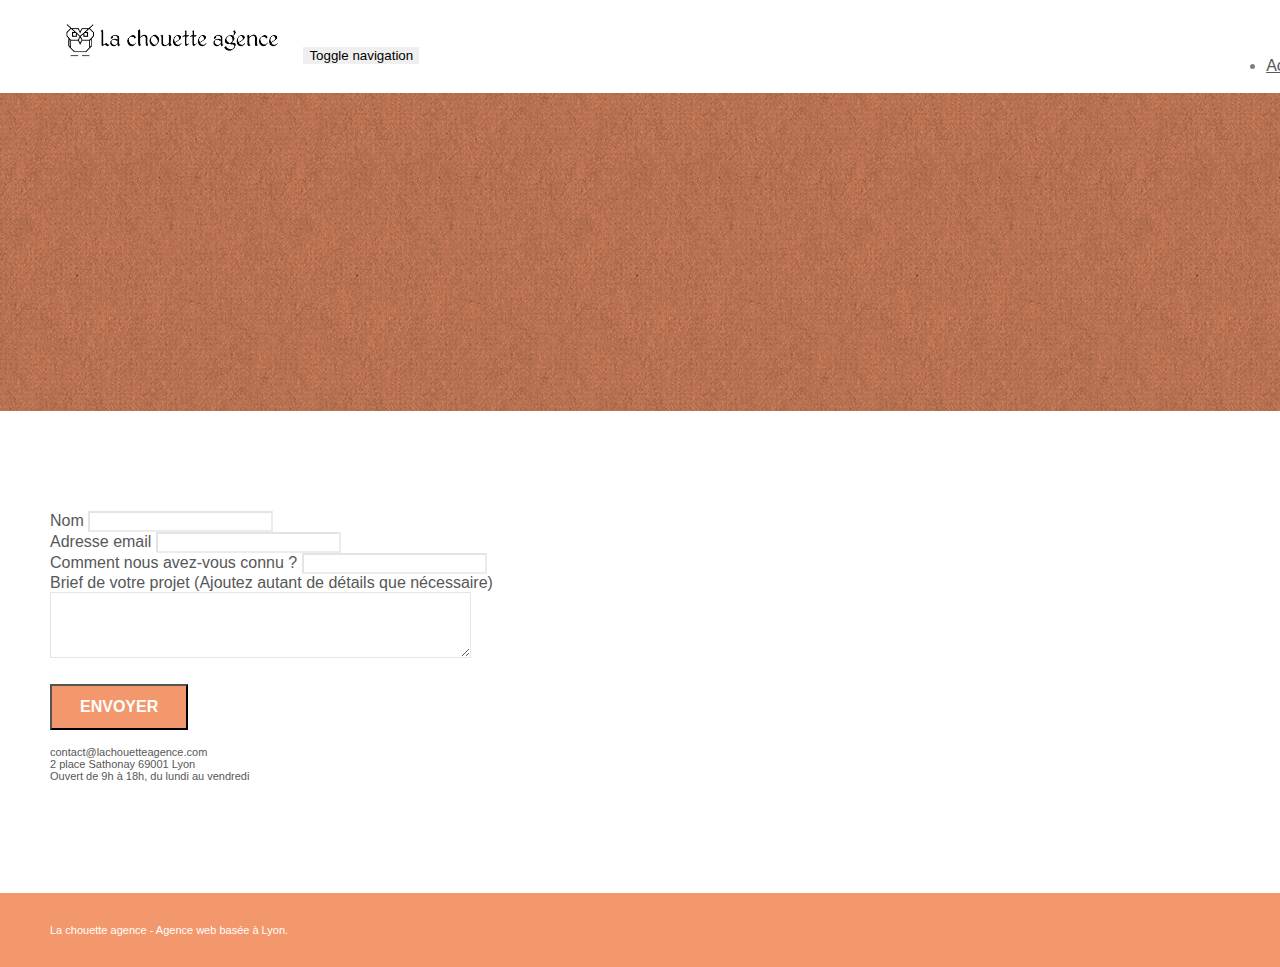
==== page2.html @ be6672c2 "p4" ====
<!doctype html>
<html lang="Default">
<head>
    <meta charset="utf-8">
    <meta name="keywords" content="">
    <meta name="description" content="">
    <meta name="viewport" content="width=device-width, initial-scale=1.0, viewport-fit=cover">
    <link rel="shortcut icon" type="image/png" href="favicon.jpg">
    
	<link rel="stylesheet" type="text/css" href="./css/bootstrap.min.css">
	<link rel="stylesheet" type="text/css" href="style.css">
	<link rel="stylesheet" type="text/css" href="./css/font-awesome.min.css">
	<link rel="stylesheet" type="text/css" href="./css/et-line.min.css">
	
    
	<script src="./js/jquery-2.1.0.min.js"></script>
	<script src="./js/bootstrap.min.js"></script>
	<script src="./js/blocs.min.js"></script>
	<script src="./js/jqBootstrapValidation.js"></script>
	<script src="./js/formHandler.js"></script>
    <title>page2</title>

    
<!-- Analytics -->
 
<!-- Analytics END -->
    
</head>
<body>
<!-- Principal conteneur -->
<div class="page-container">
    
<!-- bloc-0 -->
<div class="bloc bgc-white l-bloc " id="bloc-0">
	<div class="container bloc-sm">
		<nav class="navbar row">
			<div class="navbar-header">
				<a class="navbar-brand" href="index.html"><img src="img/la-chouette-agence.png" alt="atlanta web design logo" height="40" /></a>
				<button id="nav-toggle" type="button" class="ui-navbar-toggle navbar-toggle" data-toggle="collapse" data-target=".navbar-1">
					<span class="sr-only">Toggle navigation</span><span class="icon-bar"></span><span class="icon-bar"></span><span class="icon-bar"></span>
				</button>
			</div>
			<div class="collapse navbar-collapse navbar-1 special-dropdown-nav">
				<ul class="site-navigation nav navbar-nav">
					<li>
						<a href="index.html">Accueil</a>
					</li>
					<li>
					</li>
					<li>
						<a href="page2.html">page2 &gt;</a>
					</li>
				</ul>
			</div>
		</nav>
	</div>
</div>
<!-- bloc-0 END -->

<!-- bloc-6 -->
<div class="bloc bg-dots-bg bg-repeat bgc-atomic-tangerine d-bloc bloc-bg-texture texture-paper" id="bloc-6">
	<div class="container bloc-lg">
		<div class="row">
			<div class="col-sm-12">
				<h1 class="text-center hero-bloc-text tc-white">
					Parlons web design !
				</h1>
				<p class="text-center mg-lg tc-white tight-width-whitespace">
					Nous sommes ravis que vous souhaitiez collaborer avec notre agence.<br>
					Parlez-nous de votre projet en complétant le formulaire ci-dessous.
				</p>
			</div>
		</div>
	</div>
</div>
<!-- bloc-6 END -->

<!-- bloc-7 -->
<div class="bloc bgc-white l-bloc" id="bloc-7">
	<div class="container bloc-lg">
		<div class="row">
			<div class="col-sm-6">
				<form id="form_1" novalidate success-msg="Your message has been sent." fail-msg="Sorry it seems that our mail server is not responding, Sorry for the inconvenience!">
					<div class="form-group">
						<label>
							Nom
						</label>
						<input id="name" class="form-control" required />
					</div>
					<div class="form-group">
						<label>
							Adresse email
						</label>
						<input id="email" class="form-control" type="email" required />
					</div>
					<div class="form-group">
						<label>
							Comment nous avez-vous connu ?
						</label>
						<input class="form-control" type="email" required id="input_504" />
					</div>
					<div class="form-group">
						<label>
							Brief de votre projet (Ajoutez autant de détails que nécessaire)<br>
						</label><textarea id="message" class="form-control" rows="4" cols="50" required></textarea>
					</div> 
					<button class="bloc-button btn btn-lg btn-block cta-hero btn-atomic-tangerine" type="submit">
						Envoyer
					</button>
				</form>
			</div>
			<div class="col-sm-6">
				<p>
					contact@lachouetteagence.com<br>2 place Sathonay 69001 Lyon<br>Ouvert de 9h à 18h, du lundi au vendredi<br>
				</p>
			</div>
		</div>
	</div>
</div>
<!-- bloc-7 END -->

<!-- ScrollToTop Button -->
<a class="bloc-button btn btn-d scrollToTop" onclick="scrollToTarget('1')"><span class="fa fa-chevron-up"></span></a>
<!-- ScrollToTop Button END-->


<!-- Footer - bloc-8 -->
<div class="bloc bgc-atomic-tangerine d-bloc" id="bloc-8">
	<div class="container bloc-sm">
		<div class="row">
			<div class="col-sm-12">
				<p class="text-center white">
					La chouette agence - Agence web basée à Lyon.<br>
				</p>
				<div class="row row-no-gutters social">
					<div class="col-sm-3">
						<div class="text-center">
							<a class="social" href="index.html"><span class="fa fa-twitter icon-md"></span></a>
						</div>
					</div>
					<div class="col-sm-3">
						<div class="text-center">
							<a class="social" href="index.html"><span class="fa fa-facebook icon-md"></span></a>
						</div>
					</div>
					<div class="col-sm-3">
						<div class="text-center">
							<a class="social" href="index.html"><span class="fa fa-dribbble icon-md"></span></a>
						</div>
					</div>
					<div class="col-sm-3">
						<div class="text-center">
							<a class="social" href="index.html"><span class="fa fa-instagram icon-md"></span></a>
						</div>
					</div>
				</div>
			</div>
		</div>
	</div>
</div>
<!-- Footer - bloc-8 END -->

</div>
<!-- Principal conteneur END -->
    

</body>
</html>
---- style.css ----
body {
    margin: 0;
    padding: 0;
    background: #FFF;
    overflow-x: hidden;
    -webkit-font-smoothing: antialiased;
    -moz-osx-font-smoothing: grayscale;
}

a,
button {
    transition: all .3s ease-in-out;
    outline: none!important;
}

a:hover {
    text-decoration: none;
    cursor: pointer;
}

#page-loading-blocs-notifaction {
    position: fixed;
    top: 0;
    bottom: 0;
    width: 100%;
    z-index: 100000;
    background: #FFFFFF url("img/pageload-spinner.gif") no-repeat center center;
}

.bloc {
    width: 100%;
    clear: both;
    background: 50% 50% no-repeat;
    padding: 0 50px;
    -webkit-background-size: cover;
    -moz-background-size: cover;
    -o-background-size: cover;
    background-size: cover;
    position: relative;
}

.bloc .container {
    padding-left: 0;
    padding-right: 0;
}

.bloc-lg {
    padding: 100px 50px;
}

.bloc-md {
    padding: 50px;
}

.bloc-sm {
    padding: 20px 50px;
}

.bg-center,
.bg-l-edge,
.bg-r-edge,
.bg-t-edge,
.bg-b-edge,
.bg-tl-edge,
.bg-bl-edge,
.bg-tr-edge,
.bg-br-edge,
.bg-repeat {
    -webkit-background-size: auto!important;
    -moz-background-size: auto!important;
    -o-background-size: auto!important;
    background-size: auto!important;
}

.bg-repeat {
    background: repeat;
}

.bg-t-edge {
    background: top no-repeat;
}

.bloc-bg-texture::before {
    content: "";
    background-size: 2px 2px;
    position: absolute;
    top: 0;
    bottom: 0;
    left: 0;
    right: 0;
}

.texture-paper::before {
    background: url("img/texture-paper.png");
    background-size: 280px 280px;
}

.b-parallax {
    background-attachment: fixed;
}

.d-bloc {
    color: rgba(255, 255, 255, .7);
}

.d-bloc button:hover {
    color: rgba(255, 255, 255, .9);
}

.d-bloc .icon-round,
.d-bloc .icon-square,
.d-bloc .icon-rounded,
.d-bloc .icon-semi-rounded-a,
.d-bloc .icon-semi-rounded-b {
    border-color: rgba(255, 255, 255, .9);
}

.d-bloc .divider-h span {
    border-color: rgba(255, 255, 255, .2);
}

.d-bloc .a-btn,
.d-bloc .navbar a,
.d-bloc .navbar-brand,
.d-bloc a .icon-sm,
.d-bloc a .icon-md,
.d-bloc a .icon-lg,
.d-bloc a .icon-xl,
.d-bloc h1 a,
.d-bloc h2 a,
.d-bloc h3 a,
.d-bloc h4 a,
.d-bloc h5 a,
.d-bloc h6 a,
.d-bloc p a {
    color: rgba(255, 255, 255, .6);
}

.d-bloc .a-btn:hover,
.d-bloc .navbar a:hover,
.d-bloc .navbar-brand:hover,
.d-bloc a:hover .icon-sm,
.d-bloc a:hover .icon-md,
.d-bloc a:hover .icon-lg,
.d-bloc a:hover .icon-xl,
.d-bloc h1 a:hover,
.d-bloc h2 a:hover,
.d-bloc h3 a:hover,
.d-bloc h4 a:hover,
.d-bloc h5 a:hover,
.d-bloc h6 a:hover,
.d-bloc p a:hover {
    color: rgba(255, 255, 255, 1);
}

.d-bloc .navbar-toggle .icon-bar {
    background: rgba(255, 255, 255, 1);
}

.d-bloc .btn-wire,
.d-bloc .btn-wire:hover {
    color: rgba(255, 255, 255, 1);
    border-color: rgba(255, 255, 255, 1);
}

.d-bloc .panel {
    color: rgba(0, 0, 0, .5);
}

.d-bloc .panel button:hover {
    color: rgba(0, 0, 0, .7);
}

.d-bloc .panel icon {
    border-color: rgba(0, 0, 0, .7);
}

.d-bloc .panel .divider-h span {
    border-color: rgba(0, 0, 0, .1);
}

.d-bloc .panel .a-btn {
    color: rgba(0, 0, 0, .6);
}

.d-bloc .panel .a-btn:hover {
    color: rgba(0, 0, 0, 1);
}

.d-bloc .panel .btn-wire,
.d-bloc .panel .btn-wire:hover {
    color: rgba(0, 0, 0, .7);
    border-color: rgba(0, 0, 0, .3);
}

.d-bloc .panel,
.l-bloc {
    color: rgba(0, 0, 0, .5);
}

.d-bloc .panel button:hover,
.l-bloc button:hover {
    color: rgba(0, 0, 0, .7);
}

.l-bloc .icon-round,
.l-bloc .icon-square,
.l-bloc .icon-rounded,
.l-bloc .icon-semi-rounded-a,
.l-bloc .icon-semi-rounded-b {
    border-color: rgba(0, 0, 0, .7);
}

.d-bloc .panel .divider-h span,
.l-bloc .divider-h span {
    border-color: rgba(0, 0, 0, .1);
}

.d-bloc .panel .a-btn,
.l-bloc .a-btn,
.l-bloc .navbar a,
.l-bloc .navbar-brand,
.l-bloc a .icon-sm,
.l-bloc a .icon-md,
.l-bloc a .icon-lg,
.l-bloc a .icon-xl,
.l-bloc h1 a,
.l-bloc h2 a,
.l-bloc h3 a,
.l-bloc h4 a,
.l-bloc h5 a,
.l-bloc h6 a,
.l-bloc p a {
    color: rgba(0, 0, 0, .6);
}

.d-bloc .panel .a-btn:hover,
.l-bloc .a-btn:hover,
.l-bloc .navbar a:hover,
.l-bloc .navbar-brand:hover,
.l-bloc a:hover .icon-sm,
.l-bloc a:hover .icon-md,
.l-bloc a:hover .icon-lg,
.l-bloc a:hover .icon-xl,
.l-bloc h1 a:hover,
.l-bloc h2 a:hover,
.l-bloc h3 a:hover,
.l-bloc h4 a:hover,
.l-bloc h5 a:hover,
.l-bloc h6 a:hover,
.l-bloc p a:hover {
    color: rgba(0, 0, 0, 1);
}

.l-bloc .navbar-toggle .icon-bar {
    color: rgba(0, 0, 0, .6);
}

.d-bloc .panel .btn-wire,
.d-bloc .panel .btn-wire:hover,
.l-bloc .btn-wire,
.l-bloc .btn-wire:hover {
    color: rgba(0, 0, 0, .7);
    border-color: rgba(0, 0, 0, .3);
}

.voffset {
    margin-top: 30px;
}

.voffset-lg {
    margin-top: 80px;
}

.row-no-gutters {
    margin-right: 0;
    margin-left: 0;
}

.row.row-no-gutters > [class^="col-"],
.row.row-no-gutters > [class*=" col-"] {
    padding-right: 0;
    padding-left: 0;
}

#bloc-1-hero h1 {
    font-size: 32px;
}

.navbar {
    margin-bottom: 0;
    z-index: 1;
}

.navbar-brand {
    height: auto;
    padding: 3px 15px;
    font-size: 25px;
    font-weight: normal;
    font-weight: 600;
    line-height: 44px;
}

.navbar-brand img {
    max-height: 200px;
    margin: 0 5px 0 0;
    display: inline;
}

.navbar-brand img[src$=svg] {
    min-width: 100px;
}

.nav-center .navbar-brand img {
    margin: 0;
}

.navbar .nav {
    padding-top: 2px;
    margin-right: -16px;
    float: right;
    z-index: 1;
}

.nav > li {
    float: left;
    margin-top: 4px;
    font-size: 16px;
}

.navbar-nav .open .dropdown-menu > li > a {
    text-align: inherit;
}

.nav > li a:hover,
.nav > li a:focus {
    background: transparent;
}

.navbar-toggle {
    margin: 10px 10px 0 0;
    border: 0px;
}

.navbar-toggle:hover {
    background: transparent!important;
}

.navbar-toggle .icon-bar {
    background-color: rgba(0, 0, 0, .5);
    width: 26px;
}

.nav-invert .navbar .nav {
    float: left;
}

.nav-invert .navbar-header,
.nav-invert .navbar-brand {
    float: right;
    position: relative;
    z-index: 2;
}

@media (min-width: 768px) {
    .site-navigation {
        position: absolute;
        top: 50%;
        right: 20px;
        transform: translate(0, -50%);
        -webkit-transform: translateY(-50%);
    }
    .nav > li .dropdown-menu a,
    .nav > li .dropdown-menu a:hover {
        color: #484848;
    }
    .nav-invert .site-navigation {
        left: 0;
        right: 0;
    }
    .nav-center {
        text-align: center;
    }
    .nav-center .navbar-header {
        width: 100%;
    }
    .nav-center .navbar-header,
    .nav-center .navbar-brand,
    .nav-center .nav > li {
        float: none;
        display: inline-block;
    }
    .nav-center .site-navigation {
        position: relative;
        width: 100%;
        right: 0;
        margin-right: 0px;
        margin-top: 20px;
    }
    .nav-center.mini-nav .navbar-toggle {
        float: none;
        margin: 10px auto 0;
    }
}

.nav > li > .dropdown a {
    background: none!important;
    display: block;
    padding: 14px 15px;
}

nav .caret {
    margin: 0 5px;
}

.dropdown-menu .dropdown-menu {
    top: -8px;
    left: 100%;
}

.dropdown-menu .dropmenu-flow-right {
    top: 100%;
    left: 0;
    margin-left: -1px;
    border-top-left-radius: 0;
    border-top-right-radius: 0;
}

.dropdown-menu .dropdown span {
    border: 4px solid black;
    border-top-color: transparent;
    border-right-color: transparent;
    border-bottom-color: transparent;
    margin: 6px -5px 0 0!important;
    float: right;
}

.mg-md {
    margin-top: 10px;
    margin-bottom: 20px;
}

.mg-lg {
    margin-top: 10px;
    margin-bottom: 40px;
}

.btn {
    margin: 0 5px 5px 0;
}

.btn.pull-right {
    margin: 0 0 5px 5px;
}

.btn-d,
.btn-d:hover,
.btn-d:focus {
    color: #FFF;
    background: rgba(0, 0, 0, .3);
}

button {
    outline: none!important;
}

.btn-rd {
    border-radius: 40px;
}

.btn-clean {
    border: 1px solid rgba(0, 0, 0, .08);
    border-bottom-color: rgba(0, 0, 0, .1);
    text-shadow: 0 1px 0 rgba(0, 0, 1, .1);
    box-shadow: 0 1px 3px rgba(0, 0, 1, .25), inset 0 1px 0 0 rgba(255, 255, 255, .15);
}

.icon-md {
    font-size: 30px!important;
}

.icon-lg {
    font-size: 60px!important;
}

.sm-shadow {
    text-shadow: 0 1px 2px rgba(0, 0, 0, .3);
}

.panel-sq,
.panel-sq .panel-heading,
.panel-sq .panel-footer {
    border-radius: 0;
}

.panel-rd {
    border-radius: 30px;
}

.panel-rd .panel-heading {
    border-radius: 29px 29px 0 0;
}

.panel-rd .panel-footer {
    border-radius: 0 0 29px 29px;
}

.form-control {
    border-color: rgba(0, 0, 0, .1);
    box-shadow: none;
}

.scrollToTop {
    width: 40px;
    height: 40px;
    position: fixed;
    bottom: 20px;
    right: 20px;
    opacity: 0;
    z-index: 500;
    transition: all .3s ease-in-out;
}

.scrollToTop span {
    margin-top: 6px;
}

.showScrollTop {
    font-size: 14px;
    opacity: 1;
}

a[data-lightbox] {
    position: relative;
    display: block;
    text-align: center;
}

a[data-lightbox]:hover::before {
    content: "+";
    font-family: "HelveticaNeue-Light", "Helvetica Neue Light", "Helvetica Neue", Helvetica, Arial;
    font-size: 32px;
    width: 50px;
    height: 50px;
    margin-left: -25px;
    border-radius: 50%;
    background: rgba(0, 0, 0, .6);
    color: #FFF;
    font-weight: 100;
    z-index: 1;
    position: absolute;
    top: 50%;
    transform: translateY(-50%);
    -webkit-transform: translateY(-50%);
}

a[data-lightbox]:hover img {
    opacity: 0.6;
    -webkit-animation-fill-mode: none;
    animation-fill-mode: none;
}

#lightbox-modal {
    display: flex;
    align-items: center;
}

#lightbox-modal .modal-dialog {
    width: 90%;
    max-width: 900px;
    margin: 0 auto 0;
}

#lightbox-modal .modal-dialog img {
    max-height: 90vh;
    margin: 0 auto;
}

.lightbox-caption {
    padding: 20px;
    color: #FFF;
    background: rgba(0, 0, 0, .5);
    position: absolute;
    left: 15px;
    right: 15px;
    bottom: 5px;
}

.close-lightbox {
    color: #FFF;
    font-size: 30px;
    position: absolute;
    top: 20px;
    right: 20px;
    z-index: 20;
    background: rgba(0, 0, 0, .5);
    border: none;
    line-height: 30px;
    padding: 0 9px 5px;
    opacity: 0.3;
}

.close-lightbox:hover,
.next-lightbox:hover,
.prev-lightbox:hover {
    opacity: 1.0;
    color: #FFF;
}

.next-lightbox,
.prev-lightbox {
    font-size: 20px;
    color: rgba(255, 255, 255, .9);
    background: rgba(0, 0, 0, .5);
    transition: all .2s ease-in-out;
    position: absolute;
    top: 45%;
    z-index: 1;
    opacity: 0.4;
}

.next-lightbox {
    padding: 6px 8px 1px 13px;
    right: 25px;
}

.prev-lightbox {
    padding: 6px 13px 1px 10px;
    left: 25px;
}

.snapshot-lb .modal-body {
    padding-bottom: 45px;
}

.snapshot-lb .lightbox-caption {
    padding: 0;
    color: rgba(0, 0, 0, .5);
    background: none;
}

h1,
h2,
h3,
h4,
h5,
h6,
p,
label,
.btn,
a {
    font-family: "helvetica";
    font-weight: 400;
    color: #575757!important;
}

.container {
    max-width: 1000px;
}

.hero-bloc-text {
    font-size: 38px;
}

.hero-bloc-text-sub {
    font-size: 36px;
}

.statement-bloc-text {
    line-height: 26px;
    font-style: italic;
    font-size: 20px;
    text-align: center;
    font-weight: lighter;
    max-width: 520px;
    margin: auto auto auto auto;
}

p {
    font-size: 11px;
}

.tight-width-whitespace {
    max-width: 600px;
    margin: auto auto auto auto;
}

.h1 {
    font-size: 20px;
    font-family: "Open Sans";
}

.cta-hero {
    margin-top: 22px;
    color: #FFFFFF!important;
    text-transform: uppercase;
    padding: 12px 28px 12px 28px;
    font-size: 16px;
    font-weight: 700;
}

.social {
    max-width: 400px;
    margin: auto auto auto auto;
}

h2 {
    font-size: 22px;
    line-height: 1.4em;
}

h3 {
    font-size: 15px;
    text-transform: uppercase;
    font-weight: 700;
    color: #333333!important;
}

.med-width-whitespace {
    max-width: 800px;
    margin: auto auto auto auto;
    box-shadow: 0px 0px 0px #000000;
}

h1 {
    color: #333333!important;
}

h4 {
    color: #333333!important;
}

.icons {
    margin-bottom: 14px;
    margin-top: 24px;
}

.white {
    color: #FFFFFF!important;
}

.portfolio-thumb {
    margin-bottom: 24px;
}

.portfolio-row {
    margin-bottom: 44px;
    margin-top: 50px;
}

.avatar {
    box-shadow: 0px 4px 9px rgba(0, 0, 0, 0.3);
}

.black-background {
    background-color: rgba(165, 147, 99, 0.7);
    padding: 40px 40px 40px 40px;
}

.bold-link {
    font-weight: 900;
    text-decoration: underline!important;
}

.bgc-white {
    background-color: #FFFFFF;
}

.bgc-dark-slate-blue {
    background-color: #364577;
}

.bgc-atomic-tangerine {
    background-color: #F3976C;
}

.tc-white {
    color: #F3976C!important;
}

.btn-atomic-tangerine {
    background: #F3976C;
    color: #FFFFFF!important;
}

.btn-atomic-tangerine:hover {
    background: #c27956!important;
    color: #FFFFFF!important;
}

.ltc-white {
    color: #FFFFFF!important;
}

.ltc-white:hover {
    color: #cccccc!important;
}

.ltc-atomic-tangerine {
    color: #F3976C!important;
}

.ltc-atomic-tangerine:hover {
    color: #c27956!important;
}

.icon-dark-slate-blue {
    color: #364577!important;
    border-color: #364577!important;
}

.bg-dots-bg {
    background-image: url("img/dots-bg.png");
}

.bg-lines-h2-bg {
    background-image: url("img/lines-h2-bg.png");
}

.bg-banniere {
    background-image: url("img/la-chouette-agence-banniere.jpg");
}

.bg-presentation {
    background-image: url("img/image-de-presentation.bmp");
}

@media (max-width: 1024px) {
    .bloc {
        padding-left: 20px;
        padding-right: 20px;
    }
    .bloc.full-width-bloc,
    .bloc-tile-2.full-width-bloc .container,
    .bloc-tile-3.full-width-bloc .container,
    .bloc-tile-4.full-width-bloc .container {
        padding-left: 0;
        padding-right: 0;
    }
}

@media (max-width: 992px) and (min-width: 768px) {
    .navbar .nav {
        max-width: 80%
    }
    .nav-center.navbar .nav {
        max-width: 100%
    }
}

@media only screen and (min-device-width: 768px) and (max-device-width: 1024px) and (orientation: landscape) {
    .b-parallax {
        background-attachment: scroll;
    }
}

@media only screen and (min-device-width: 1024px) and (max-device-width: 1366px) and (-webkit-min-device-pixel-ratio: 1.5) {
    .b-parallax {
        background-attachment: scroll;
    }
}

@media (max-width: 991px) {
    .container {
        width: 100%;
    }
    .b-parallax {
        background-attachment: scroll;
    }
    .page-container,
    #hero-bloc {
        overflow-x: hidden;
        position: relative;
    }
    .bloc {
        padding-left: constant(safe-area-inset-left);
        padding-right: constant(safe-area-inset-right);
    }
    .bloc-group,
    .bloc-group .bloc {
        display: block;
        width: 100%;
    }
    .bloc-fill-screen .fill-bloc-top-edge,
    .bloc-fill-screen .fill-bloc-bottom-edge {
        padding: 0 20px;
        padding-left: constant(safe-area-inset-left);
        padding-right: constant(safe-area-inset-right);
    }
}

@media (max-width: 767px) {
    .page-container {
        overflow-x: hidden;
        position: relative;
    }
    h1,
    h2,
    h3,
    h4,
    h5,
    h6,
    p,
    #disqus_thread {
        padding-left: 10px!important;
        padding-right: 10px!important;
    }
    .b-parallax {
        background-attachment: scroll;
    }
    .navbar .nav {
        padding-top: 0;
        border-top: 1px solid rgba(0, 0, 0, .2);
        float: none!important;
    }
    .navbar.row {
        margin-left: 0;
        margin-right: 0;
    }
    .site-navigation {
        position: inherit;
        transform: none;
        -webkit-transform: none;
        -ms-transform: none;
    }
    .nav > li {
        margin-top: 0;
        border-bottom: 1px solid rgba(0, 0, 0, .1);
        background: rgba(0, 0, 0, .05);
        text-align: left;
        padding-left: 15px;
        width: 100%;
    }
    .nav > li:hover {
        background: rgba(0, 0, 0, .08);
    }
    .dropdown .dropdown a .caret {
        float: none;
        margin: 5px 0 0 10px!important;
        border: 4px solid black;
        border-bottom-color: transparent;
        border-right-color: transparent;
        border-left-color: transparent;
    }
    #hero-bloc .navbar .nav {
        background: rgba(0, 0, 0, .8);
    }
    #hero-bloc .navbar .nav a {
        color: rgba(255, 255, 255, .6);
    }
    .hero {
        padding: 50px 0;
    }
    .hero-nav {
        left: -1px;
        right: -1px;
    }
    .navbar-collapse {
        padding: 0;
        overflow-x: hidden;
        -webkit-box-shadow: none;
        box-shadow: none;
    }
    .navbar-brand img {
        max-height: 40px;
        width: auto;
    }
    .nav-invert .navbar-header {
        float: none;
        width: 100%;
    }
    .nav-invert .navbar-toggle {
        float: left;
        margin-left: 10px;
    }
    .bloc {
        padding-left: 0;
        padding-right: 0;
    }
    .bloc-xxl,
    .bloc-xl,
    .bloc-lg {
        padding: 40px 0;
    }
    .bloc-sm,
    .bloc-md {
        padding-left: 0;
        padding-right: 0;
    }
    .bloc-tile-2 .container,
    .bloc-tile-3 .container,
    .bloc-tile-4 .container,
    .bloc-fill-screen .fill-bloc-top-edge,
    .bloc-fill-screen .fill-bloc-bottom-edge {
        padding-left: 0;
        padding-right: 0;
    }
    .a-block {
        padding: 0 10px;
    }
    .btn-dwn {
        display: none;
    }
    .voffset {
        margin-top: 5px;
    }
    .voffset-md {
        margin-top: 20px;
    }
    .voffset-lg {
        margin-top: 30px;
    }
    form {
        padding: 5px;
    }
    .close-lightbox {
        display: inline-block;
    }
    .blocsapp-device-iphone5 {
        background-size: 216px 425px;
        padding-top: 60px;
        width: 216px;
        height: 425px;
    }
    .blocsapp-device-iphone5 img {
        width: 180px;
        height: 320px;
    }
}

@media (max-width: 400px) {
    .bloc {
        padding-left: 0;
        padding-right: 0;
    }
}

@media (max-width: 767px) {
    .bloc-mob-center-text {
        text-align: center;
    }
}
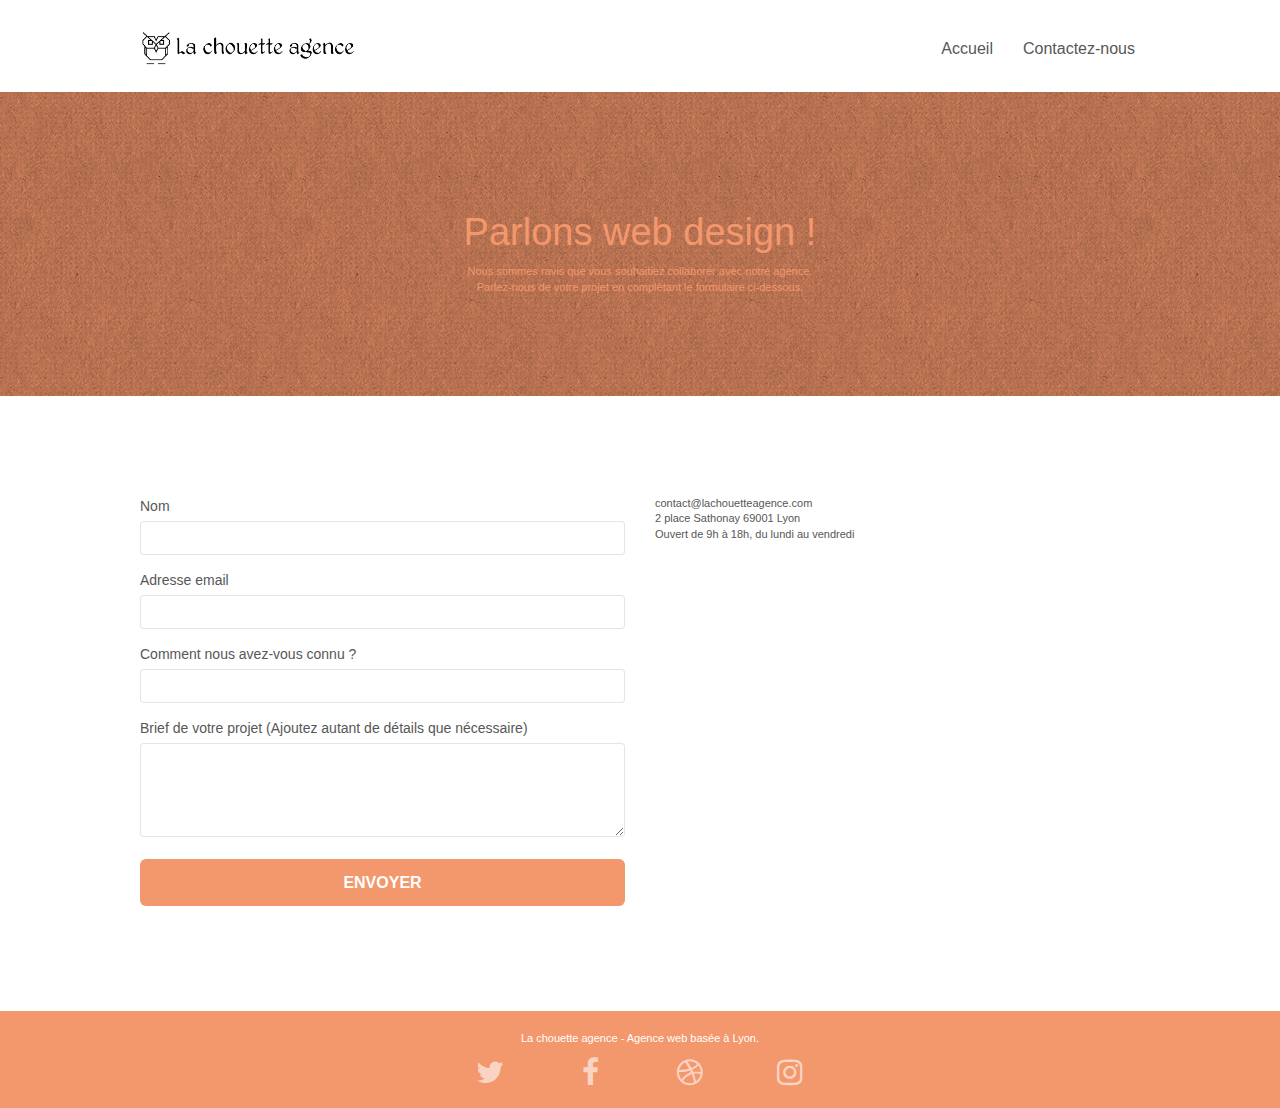
==== commit bfed2395: "meta description" ====
--- a/page2.html
+++ b/page2.html
@@ -1,16 +1,16 @@
 <!doctype html>
-<html lang="Default">
+<html lang="fr">
 <head>
     <meta charset="utf-8">
     <meta name="keywords" content="">
-    <meta name="description" content="">
+    <meta name="description" content="Contactez la Chouette Agence">
     <meta name="viewport" content="width=device-width, initial-scale=1.0, viewport-fit=cover">
     <link rel="shortcut icon" type="image/png" href="favicon.jpg">
     
-	<link rel="stylesheet" type="text/css" href="./css/bootstrap.min.css">
+	<link rel="stylesheet" type="text/css" href="./css/bootstrap.css">
 	<link rel="stylesheet" type="text/css" href="style.css">
-	<link rel="stylesheet" type="text/css" href="./css/font-awesome.min.css">
-	<link rel="stylesheet" type="text/css" href="./css/et-line.min.css">
+	<link rel="stylesheet" type="text/css" href="./css/font-awesome.css">
+	<link rel="stylesheet" type="text/css" href="./css/et-line.css">
 	
     
 	<script src="./js/jquery-2.1.0.min.js"></script>
@@ -18,7 +18,7 @@
 	<script src="./js/blocs.min.js"></script>
 	<script src="./js/jqBootstrapValidation.js"></script>
 	<script src="./js/formHandler.js"></script>
-    <title>page2</title>
+    <title>Contactez-nous</title>
 
     
 <!-- Analytics -->
@@ -33,9 +33,10 @@
 <!-- bloc-0 -->
 <div class="bloc bgc-white l-bloc " id="bloc-0">
 	<div class="container bloc-sm">
+
 		<nav class="navbar row">
 			<div class="navbar-header">
-				<a class="navbar-brand" href="index.html"><img src="img/la-chouette-agence.png" alt="atlanta web design logo" height="40" /></a>
+				<a class="navbar-brand" href="index.html"><img src="img/la-chouette-agence.png" alt="paris web design logo agence web meilleure agence" height="40" /></a>
 				<button id="nav-toggle" type="button" class="ui-navbar-toggle navbar-toggle" data-toggle="collapse" data-target=".navbar-1">
 					<span class="sr-only">Toggle navigation</span><span class="icon-bar"></span><span class="icon-bar"></span><span class="icon-bar"></span>
 				</button>
@@ -46,9 +47,7 @@
 						<a href="index.html">Accueil</a>
 					</li>
 					<li>
-					</li>
-					<li>
-						<a href="page2.html">page2 &gt;</a>
+						<a href="page2.html">Contactez-nous</a>
 					</li>
 				</ul>
 			</div>
@@ -82,25 +81,25 @@
 			<div class="col-sm-6">
 				<form id="form_1" novalidate success-msg="Your message has been sent." fail-msg="Sorry it seems that our mail server is not responding, Sorry for the inconvenience!">
 					<div class="form-group">
-						<label>
+						<label for="name">
 							Nom
 						</label>
 						<input id="name" class="form-control" required />
 					</div>
 					<div class="form-group">
-						<label>
+						<label for="email">
 							Adresse email
 						</label>
 						<input id="email" class="form-control" type="email" required />
 					</div>
 					<div class="form-group">
-						<label>
+						<label for="input_504">
 							Comment nous avez-vous connu ?
 						</label>
 						<input class="form-control" type="email" required id="input_504" />
 					</div>
 					<div class="form-group">
-						<label>
+						<label for="message">
 							Brief de votre projet (Ajoutez autant de détails que nécessaire)<br>
 						</label><textarea id="message" class="form-control" rows="4" cols="50" required></textarea>
 					</div> 
--- a/css/et-line.css
+++ b/css/et-line.css
@@ -0,0 +1,519 @@
+@font-face {
+    font-family: et-line;
+    src: url(../fonts/et-line.eot);
+    src: url(../fonts/et-line.eot?#iefix) format('embedded-opentype'), url(../fonts/et-line.woff) format('woff'), url(../fonts/et-line.ttf) format('truetype'), url(../fonts/et-line.svg#et-line) format('svg');
+    font-weight: 400;
+    font-style: normal
+}
+
+.et-icon-adjustments,
+.et-icon-alarmclock,
+.et-icon-anchor,
+.et-icon-aperture,
+.et-icon-attachment,
+.et-icon-bargraph,
+.et-icon-basket,
+.et-icon-beaker,
+.et-icon-bike,
+.et-icon-book-open,
+.et-icon-briefcase,
+.et-icon-browser,
+.et-icon-calendar,
+.et-icon-camera,
+.et-icon-caution,
+.et-icon-chat,
+.et-icon-circle-compass,
+.et-icon-clipboard,
+.et-icon-clock,
+.et-icon-cloud,
+.et-icon-compass,
+.et-icon-desktop,
+.et-icon-dial,
+.et-icon-document,
+.et-icon-documents,
+.et-icon-download,
+.et-icon-dribbble,
+.et-icon-edit,
+.et-icon-envelope,
+.et-icon-expand,
+.et-icon-facebook,
+.et-icon-flag,
+.et-icon-focus,
+.et-icon-gears,
+.et-icon-genius,
+.et-icon-gift,
+.et-icon-global,
+.et-icon-globe,
+.et-icon-googleplus,
+.et-icon-grid,
+.et-icon-happy,
+.et-icon-hazardous,
+.et-icon-heart,
+.et-icon-hotairballoon,
+.et-icon-hourglass,
+.et-icon-key,
+.et-icon-laptop,
+.et-icon-layers,
+.et-icon-lifesaver,
+.et-icon-lightbulb,
+.et-icon-linegraph,
+.et-icon-linkedin,
+.et-icon-lock,
+.et-icon-magnifying-glass,
+.et-icon-map,
+.et-icon-map-pin,
+.et-icon-megaphone,
+.et-icon-mic,
+.et-icon-mobile,
+.et-icon-newspaper,
+.et-icon-notebook,
+.et-icon-paintbrush,
+.et-icon-paperclip,
+.et-icon-pencil,
+.et-icon-phone,
+.et-icon-picture,
+.et-icon-pictures,
+.et-icon-piechart,
+.et-icon-presentation,
+.et-icon-pricetags,
+.et-icon-printer,
+.et-icon-profile-female,
+.et-icon-profile-male,
+.et-icon-puzzle,
+.et-icon-quote,
+.et-icon-recycle,
+.et-icon-refresh,
+.et-icon-ribbon,
+.et-icon-rss,
+.et-icon-sad,
+.et-icon-scissors,
+.et-icon-scope,
+.et-icon-search,
+.et-icon-shield,
+.et-icon-speedometer,
+.et-icon-strategy,
+.et-icon-streetsign,
+.et-icon-tablet,
+.et-icon-target,
+.et-icon-telescope,
+.et-icon-toolbox,
+.et-icon-tools,
+.et-icon-tools-2,
+.et-icon-trophy,
+.et-icon-tumblr,
+.et-icon-twitter,
+.et-icon-upload,
+.et-icon-video,
+.et-icon-wallet,
+.et-icon-wine {
+    font-family: et-line;
+    speak: none;
+    font-style: normal;
+    font-weight: 400;
+    font-variant: normal;
+    text-transform: none;
+    line-height: 1;
+    -webkit-font-smoothing: antialiased;
+    -moz-osx-font-smoothing: grayscale;
+    display: inline-block
+}
+
+.et-icon-mobile:before {
+    content: "\e000"
+}
+
+.et-icon-laptop:before {
+    content: "\e001"
+}
+
+.et-icon-desktop:before {
+    content: "\e002"
+}
+
+.et-icon-tablet:before {
+    content: "\e003"
+}
+
+.et-icon-phone:before {
+    content: "\e004"
+}
+
+.et-icon-document:before {
+    content: "\e005"
+}
+
+.et-icon-documents:before {
+    content: "\e006"
+}
+
+.et-icon-search:before {
+    content: "\e007"
+}
+
+.et-icon-clipboard:before {
+    content: "\e008"
+}
+
+.et-icon-newspaper:before {
+    content: "\e009"
+}
+
+.et-icon-notebook:before {
+    content: "\e00a"
+}
+
+.et-icon-book-open:before {
+    content: "\e00b"
+}
+
+.et-icon-browser:before {
+    content: "\e00c"
+}
+
+.et-icon-calendar:before {
+    content: "\e00d"
+}
+
+.et-icon-presentation:before {
+    content: "\e00e"
+}
+
+.et-icon-picture:before {
+    content: "\e00f"
+}
+
+.et-icon-pictures:before {
+    content: "\e010"
+}
+
+.et-icon-video:before {
+    content: "\e011"
+}
+
+.et-icon-camera:before {
+    content: "\e012"
+}
+
+.et-icon-printer:before {
+    content: "\e013"
+}
+
+.et-icon-toolbox:before {
+    content: "\e014"
+}
+
+.et-icon-briefcase:before {
+    content: "\e015"
+}
+
+.et-icon-wallet:before {
+    content: "\e016"
+}
+
+.et-icon-gift:before {
+    content: "\e017"
+}
+
+.et-icon-bargraph:before {
+    content: "\e018"
+}
+
+.et-icon-grid:before {
+    content: "\e019"
+}
+
+.et-icon-expand:before {
+    content: "\e01a"
+}
+
+.et-icon-focus:before {
+    content: "\e01b"
+}
+
+.et-icon-edit:before {
+    content: "\e01c"
+}
+
+.et-icon-adjustments:before {
+    content: "\e01d"
+}
+
+.et-icon-ribbon:before {
+    content: "\e01e"
+}
+
+.et-icon-hourglass:before {
+    content: "\e01f"
+}
+
+.et-icon-lock:before {
+    content: "\e020"
+}
+
+.et-icon-megaphone:before {
+    content: "\e021"
+}
+
+.et-icon-shield:before {
+    content: "\e022"
+}
+
+.et-icon-trophy:before {
+    content: "\e023"
+}
+
+.et-icon-flag:before {
+    content: "\e024"
+}
+
+.et-icon-map:before {
+    content: "\e025"
+}
+
+.et-icon-puzzle:before {
+    content: "\e026"
+}
+
+.et-icon-basket:before {
+    content: "\e027"
+}
+
+.et-icon-envelope:before {
+    content: "\e028"
+}
+
+.et-icon-streetsign:before {
+    content: "\e029"
+}
+
+.et-icon-telescope:before {
+    content: "\e02a"
+}
+
+.et-icon-gears:before {
+    content: "\e02b"
+}
+
+.et-icon-key:before {
+    content: "\e02c"
+}
+
+.et-icon-paperclip:before {
+    content: "\e02d"
+}
+
+.et-icon-attachment:before {
+    content: "\e02e"
+}
+
+.et-icon-pricetags:before {
+    content: "\e02f"
+}
+
+.et-icon-lightbulb:before {
+    content: "\e030"
+}
+
+.et-icon-layers:before {
+    content: "\e031"
+}
+
+.et-icon-pencil:before {
+    content: "\e032"
+}
+
+.et-icon-tools:before {
+    content: "\e033"
+}
+
+.et-icon-tools-2:before {
+    content: "\e034"
+}
+
+.et-icon-scissors:before {
+    content: "\e035"
+}
+
+.et-icon-paintbrush:before {
+    content: "\e036"
+}
+
+.et-icon-magnifying-glass:before {
+    content: "\e037"
+}
+
+.et-icon-circle-compass:before {
+    content: "\e038"
+}
+
+.et-icon-linegraph:before {
+    content: "\e039"
+}
+
+.et-icon-mic:before {
+    content: "\e03a"
+}
+
+.et-icon-strategy:before {
+    content: "\e03b"
+}
+
+.et-icon-beaker:before {
+    content: "\e03c"
+}
+
+.et-icon-caution:before {
+    content: "\e03d"
+}
+
+.et-icon-recycle:before {
+    content: "\e03e"
+}
+
+.et-icon-anchor:before {
+    content: "\e03f"
+}
+
+.et-icon-profile-male:before {
+    content: "\e040"
+}
+
+.et-icon-profile-female:before {
+    content: "\e041"
+}
+
+.et-icon-bike:before {
+    content: "\e042"
+}
+
+.et-icon-wine:before {
+    content: "\e043"
+}
+
+.et-icon-hotairballoon:before {
+    content: "\e044"
+}
+
+.et-icon-globe:before {
+    content: "\e045"
+}
+
+.et-icon-genius:before {
+    content: "\e046"
+}
+
+.et-icon-map-pin:before {
+    content: "\e047"
+}
+
+.et-icon-dial:before {
+    content: "\e048"
+}
+
+.et-icon-chat:before {
+    content: "\e049"
+}
+
+.et-icon-heart:before {
+    content: "\e04a"
+}
+
+.et-icon-cloud:before {
+    content: "\e04b"
+}
+
+.et-icon-upload:before {
+    content: "\e04c"
+}
+
+.et-icon-download:before {
+    content: "\e04d"
+}
+
+.et-icon-target:before {
+    content: "\e04e"
+}
+
+.et-icon-hazardous:before {
+    content: "\e04f"
+}
+
+.et-icon-piechart:before {
+    content: "\e050"
+}
+
+.et-icon-speedometer:before {
+    content: "\e051"
+}
+
+.et-icon-global:before {
+    content: "\e052"
+}
+
+.et-icon-compass:before {
+    content: "\e053"
+}
+
+.et-icon-lifesaver:before {
+    content: "\e054"
+}
+
+.et-icon-clock:before {
+    content: "\e055"
+}
+
+.et-icon-aperture:before {
+    content: "\e056"
+}
+
+.et-icon-quote:before {
+    content: "\e057"
+}
+
+.et-icon-scope:before {
+    content: "\e058"
+}
+
+.et-icon-alarmclock:before {
+    content: "\e059"
+}
+
+.et-icon-refresh:before {
+    content: "\e05a"
+}
+
+.et-icon-happy:before {
+    content: "\e05b"
+}
+
+.et-icon-sad:before {
+    content: "\e05c"
+}
+
+.et-icon-facebook:before {
+    content: "\e05d"
+}
+
+.et-icon-twitter:before {
+    content: "\e05e"
+}
+
+.et-icon-googleplus:before {
+    content: "\e05f"
+}
+
+.et-icon-rss:before {
+    content: "\e060"
+}
+
+.et-icon-tumblr:before {
+    content: "\e061"
+}
+
+.et-icon-linkedin:before {
+    content: "\e062"
+}
+
+.et-icon-dribbble:before {
+    content: "\e063"
+}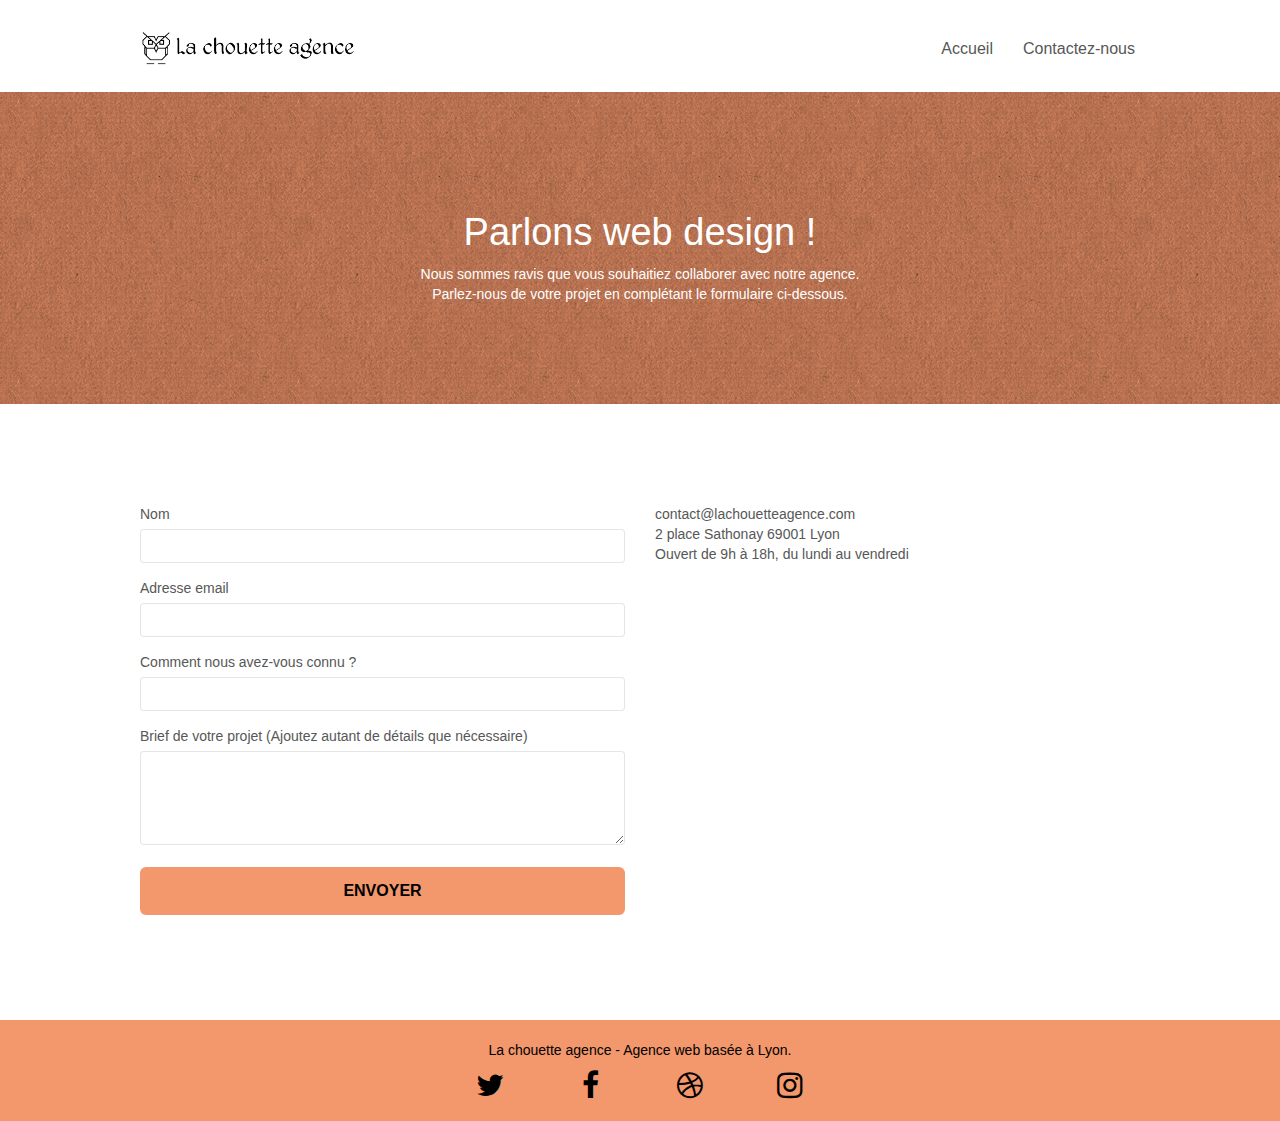
==== commit c3cc5983: "W3C" ====
--- a/page2.html
+++ b/page2.html
@@ -79,7 +79,7 @@
 	<div class="container bloc-lg">
 		<div class="row">
 			<div class="col-sm-6">
-				<form id="form_1" novalidate success-msg="Your message has been sent." fail-msg="Sorry it seems that our mail server is not responding, Sorry for the inconvenience!">
+				<form id="form_1" novalidate>
 					<div class="form-group">
 						<label for="name">
 							Nom
--- a/style.css
+++ b/style.css
@@ -133,7 +133,7 @@
 .d-bloc h5 a,
 .d-bloc h6 a,
 .d-bloc p a {
-    color: rgba(255, 255, 255, .6);
+    color: #000000FF;
 }
 
 .d-bloc .a-btn:hover,
@@ -150,7 +150,7 @@
 .d-bloc h5 a:hover,
 .d-bloc h6 a:hover,
 .d-bloc p a:hover {
-    color: rgba(255, 255, 255, 1);
+    color: #000000FF;
 }
 
 .d-bloc .navbar-toggle .icon-bar {
@@ -677,7 +677,7 @@
 }
 
 p {
-    font-size: 11px;
+    font-size: 1em;
 }
 
 .tight-width-whitespace {
@@ -736,7 +736,7 @@
 }
 
 .white {
-    color: #FFFFFF!important;
+    color: #000000FF!important;
 }
 
 .portfolio-thumb {
@@ -775,12 +775,12 @@
 }
 
 .tc-white {
-    color: #F3976C!important;
+    color: #FFFFFF!important;
 }
 
 .btn-atomic-tangerine {
     background: #F3976C;
-    color: #FFFFFF!important;
+    color: #000000FF!important;
 }
 
 .btn-atomic-tangerine:hover {
@@ -1039,4 +1039,11 @@
     .bloc-mob-center-text {
         text-align: center;
     }
+}
+
+.text-avis {
+    font-style: italic;
+}
+.autor{
+    color: #575757;
 }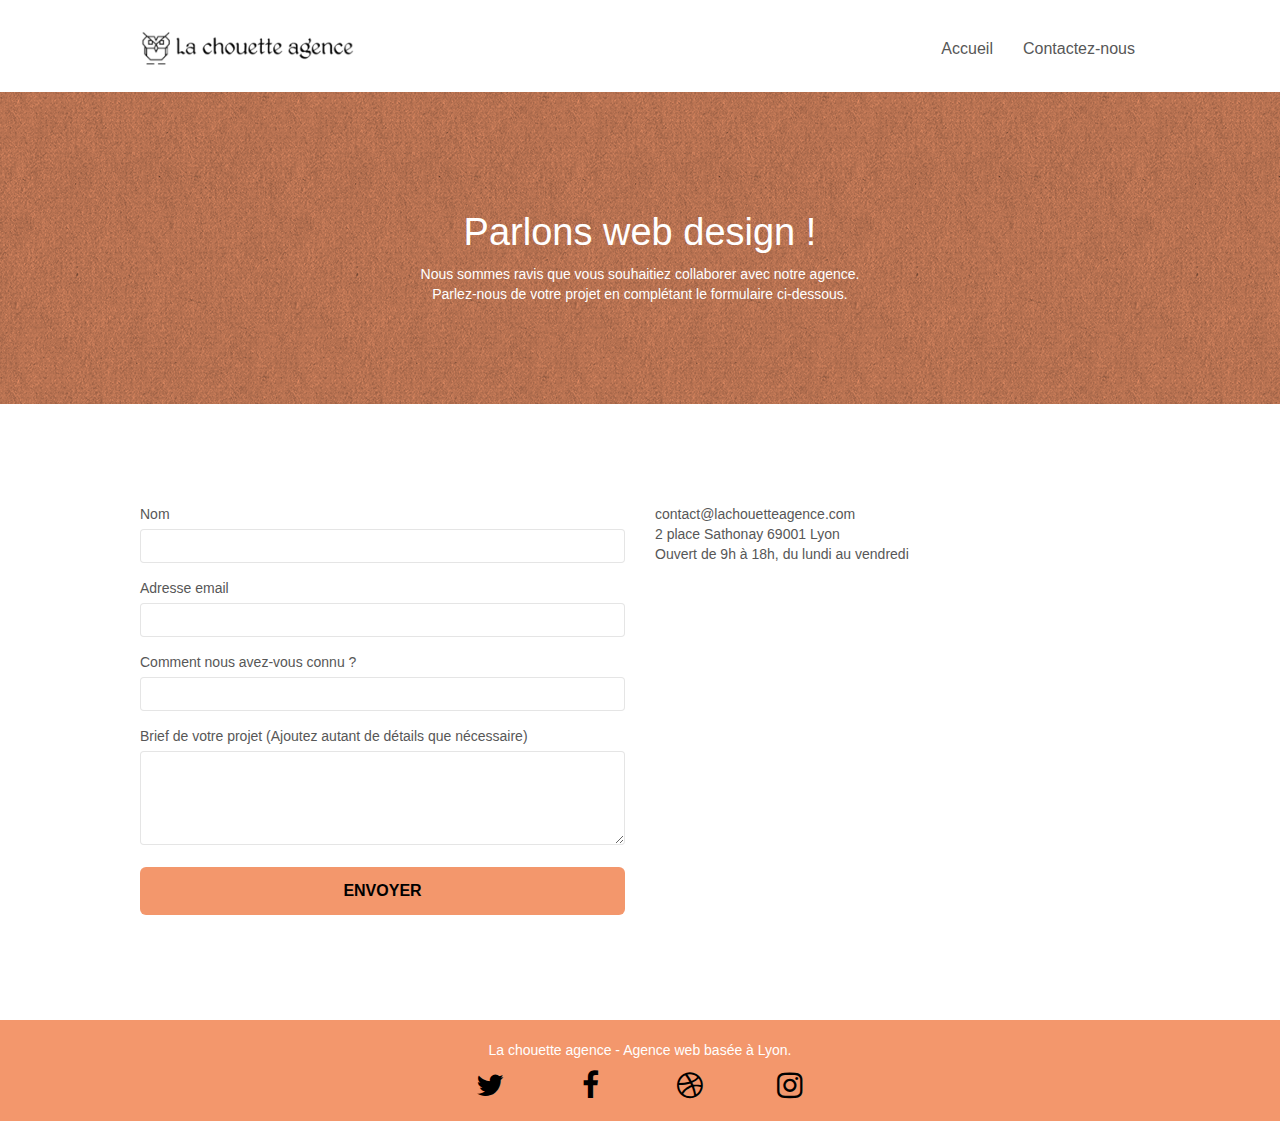
==== commit 6dece9c7: "aria-label" ====
--- a/page2.html
+++ b/page2.html
@@ -36,7 +36,7 @@
 
 		<nav class="navbar row">
 			<div class="navbar-header">
-				<a class="navbar-brand" href="index.html"><img src="img/la-chouette-agence.png" alt="paris web design logo agence web meilleure agence" height="40" /></a>
+				<a class="navbar-brand" href="index.html"><img src="img/la-chouette-agence-cr.png" alt="paris web design logo agence web meilleure agence" height="40" /></a>
 				<button id="nav-toggle" type="button" class="ui-navbar-toggle navbar-toggle" data-toggle="collapse" data-target=".navbar-1">
 					<span class="sr-only">Toggle navigation</span><span class="icon-bar"></span><span class="icon-bar"></span><span class="icon-bar"></span>
 				</button>
@@ -134,22 +134,22 @@
 				<div class="row row-no-gutters social">
 					<div class="col-sm-3">
 						<div class="text-center">
-							<a class="social" href="index.html"><span class="fa fa-twitter icon-md"></span></a>
+							<a class="social" aria-label="twitter" href="index.html"><span class="fa fa-twitter icon-md"></span></a>
 						</div>
 					</div>
 					<div class="col-sm-3">
 						<div class="text-center">
-							<a class="social" href="index.html"><span class="fa fa-facebook icon-md"></span></a>
+							<a class="social" aria-label="facebook" href="index.html"><span class="fa fa-facebook icon-md"></span></a>
 						</div>
 					</div>
 					<div class="col-sm-3">
 						<div class="text-center">
-							<a class="social" href="index.html"><span class="fa fa-dribbble icon-md"></span></a>
+							<a class="social" aria-label="dribble" href="index.html"><span class="fa fa-dribbble icon-md"></span></a>
 						</div>
 					</div>
 					<div class="col-sm-3">
 						<div class="text-center">
-							<a class="social" href="index.html"><span class="fa fa-instagram icon-md"></span></a>
+							<a class="social" aria-label="instagram" href="index.html"><span class="fa fa-instagram icon-md"></span></a>
 						</div>
 					</div>
 				</div>
--- a/style.css
+++ b/style.css
@@ -736,7 +736,7 @@
 }
 
 .white {
-    color: #000000FF!important;
+    color: white!important;
 }
 
 .portfolio-thumb {
